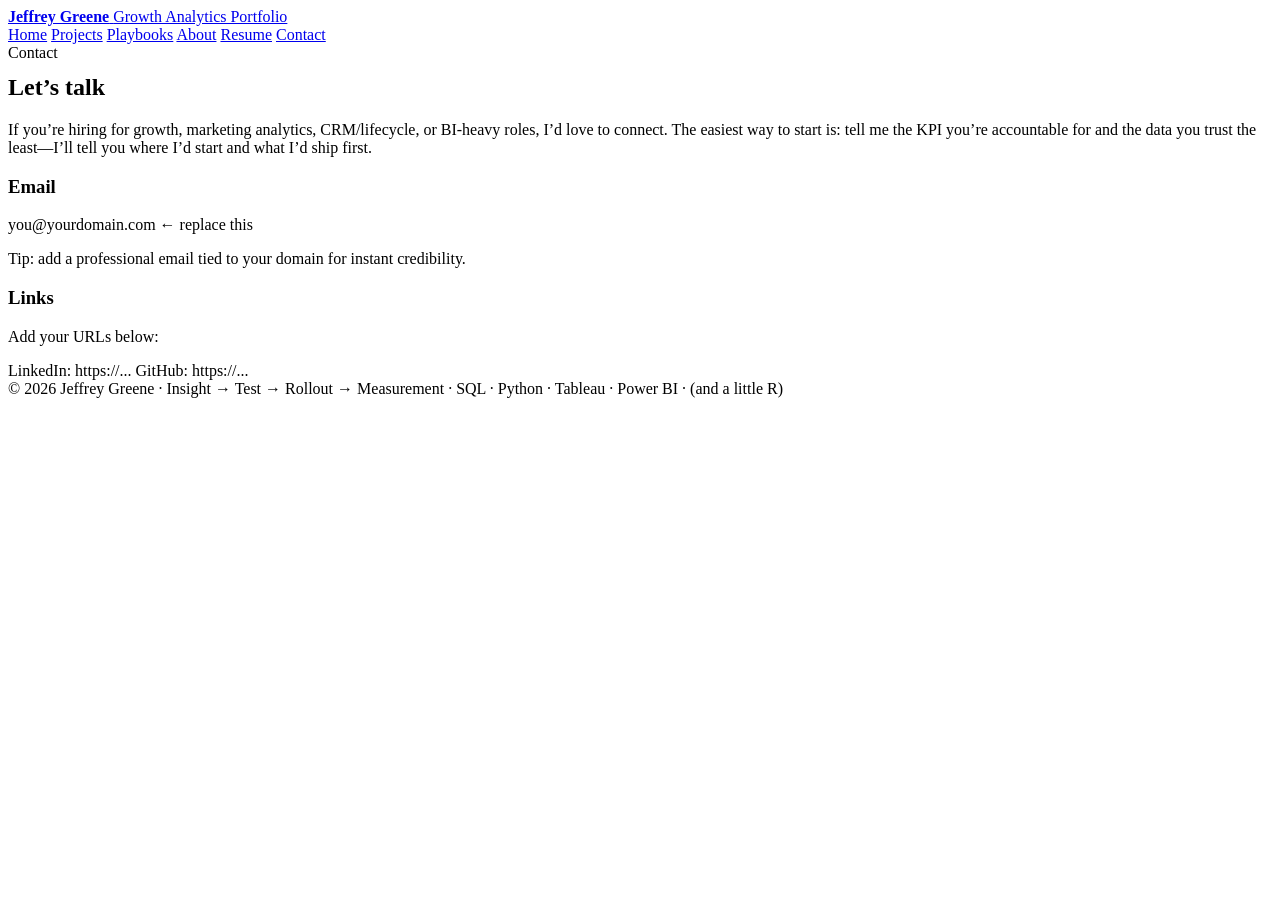
==== contact.html @ 8f245964 "Initial commit: portfolio site" ====
<!doctype html>
<html lang="en">
<head>
  <meta charset="utf-8" />
  <meta name="viewport" content="width=device-width, initial-scale=1" />
  <title>Contact | Jeffrey Greene | Growth Analytics Portfolio</title>
  <meta name="description" content="Jeffrey Greene | Growth Analytics Portfolio — dashboards, experiments, and lifecycle strategy that drive measurable lift."/>
  <link rel="stylesheet" href="assets/styles.css" />
</head>
<body>
  <header class="nav">
    <div class="container nav-inner">
      <a class="brand" href="index.html" aria-label="Home">
        <strong>Jeffrey Greene</strong>
        <span>Growth Analytics Portfolio</span>
      </a>
      <nav class="navlinks" aria-label="Primary">
        <a href="index.html">Home</a>
        <a href="projects.html">Projects</a>
        <a href="playbooks.html">Playbooks</a>
        <a href="about.html">About</a>
        <a href="resume.html">Resume</a>
        <a href="contact.html">Contact</a>
      </nav>
    </div>
  </header>
  <main class="container">
    
<section class="section">
  <div class="badge"><span class="dot"></span><span>Contact</span></div>
  <h1 style="margin-top:12px;">Let’s talk</h1>
  <p class="subhead">If you’re hiring for growth, marketing analytics, CRM/lifecycle, or BI-heavy roles, I’d love to connect. The easiest way to start is: tell me the KPI you’re accountable for and the data you trust the least—I’ll tell you where I’d start and what I’d ship first.</p>

  <div class="grid cols-2" style="margin-top:14px;">
    <div class="card">
      <h3>Email</h3>
      <p><span class="pill">you@yourdomain.com</span> <span class="small">← replace this</span></p>
      <div class="hr"></div>
      <p class="small">Tip: add a professional email tied to your domain for instant credibility.</p>
    </div>
    <div class="card">
      <h3>Links</h3>
      <p class="small">Add your URLs below:</p>
      <div class="code">LinkedIn: https://...
GitHub: https://...</div>
    </div>
  </div>
</section>

  </main>
  <footer class="container footer">
    © 2026 Jeffrey Greene · Insight → Test → Rollout → Measurement · SQL · Python · Tableau · Power BI · (and a little R)
  </footer>
  <script src="assets/main.js"></script>
</body>
</html>
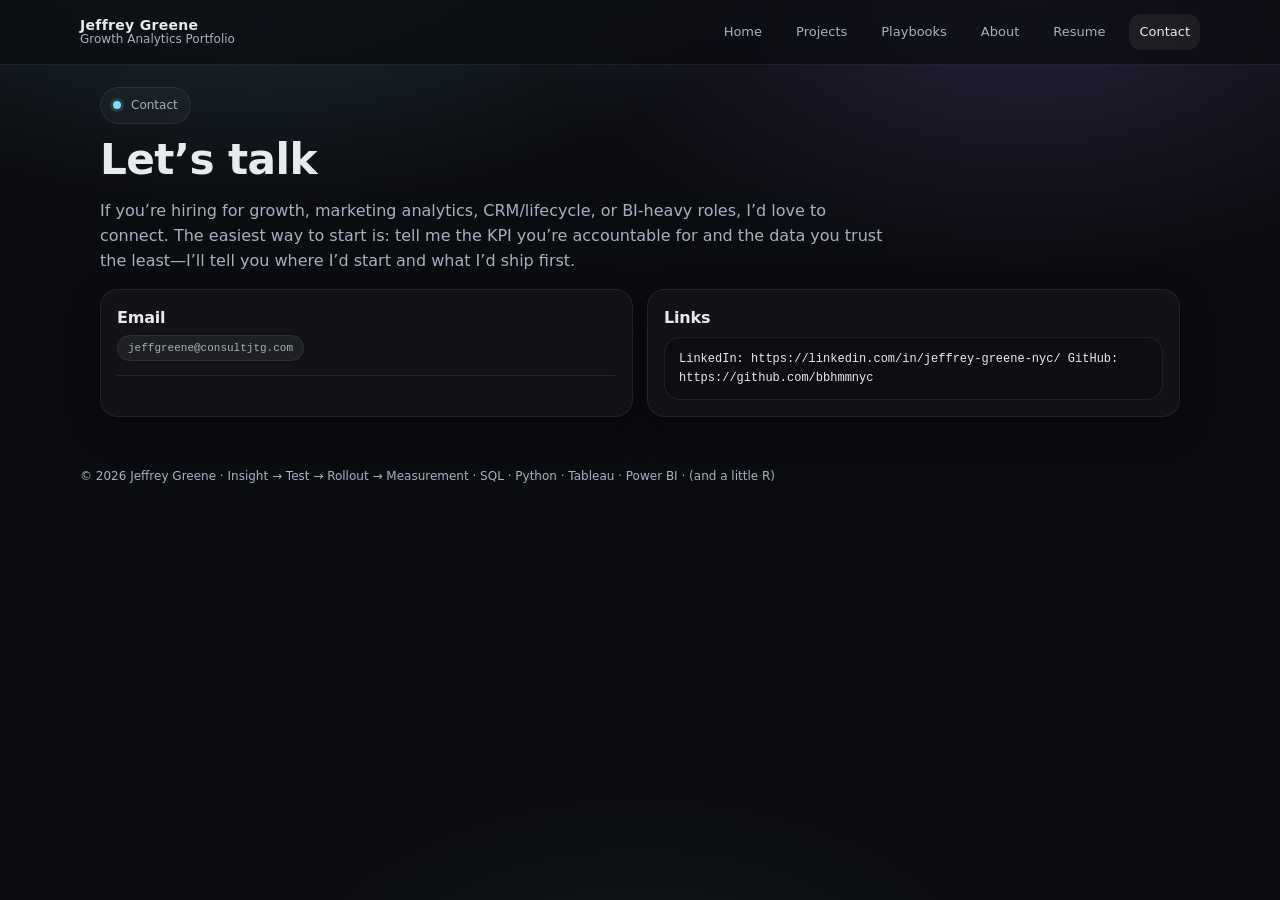
==== commit 66688c9c: "Update contact information in contact.html Signed-off-by: Jeff Greene <jeffgreene@consultjtg.com>" ====
--- a/contact.html
+++ b/contact.html
@@ -34,15 +34,14 @@
   <div class="grid cols-2" style="margin-top:14px;">
     <div class="card">
       <h3>Email</h3>
-      <p><span class="pill">you@yourdomain.com</span> <span class="small">← replace this</span></p>
+      <p><span class="pill">jeffgreene@consultjtg.com</span>
       <div class="hr"></div>
-      <p class="small">Tip: add a professional email tied to your domain for instant credibility.</p>
+      <p class="small"></p>
     </div>
     <div class="card">
       <h3>Links</h3>
-      <p class="small">Add your URLs below:</p>
-      <div class="code">LinkedIn: https://...
-GitHub: https://...</div>
+      <div class="code">LinkedIn: https://linkedin.com/in/jeffrey-greene-nyc/
+GitHub: https://github.com/bbhmmnyc</div>
     </div>
   </div>
 </section>
--- a/assets/styles.css
+++ b/assets/styles.css
@@ -0,0 +1,295 @@
+:root{
+  --bg:#0b0c10;
+  --panel:#111319;
+  --text:#e8eaf0;
+  --muted:#a8b0c0;
+  --line:rgba(255,255,255,.08);
+  --accent:#7cdeff;
+  --accent2:#9b8cff;
+  --ok:#6ee7b7;
+  --warn:#fbbf24;
+  --bad:#fb7185;
+  --shadow: 0 12px 35px rgba(0,0,0,.35);
+  --radius: 18px;
+  --radius2: 28px;
+  --max: 1120px;
+  --mono: ui-monospace, SFMono-Regular, Menlo, Monaco, Consolas, "Liberation Mono", "Courier New", monospace;
+  --sans: ui-sans-serif, system-ui, -apple-system, Segoe UI, Roboto, Helvetica, Arial, "Apple Color Emoji","Segoe UI Emoji";
+}
+*{box-sizing:border-box}
+html,body{height:100%}
+body{
+  margin:0;
+  font-family:var(--sans);
+  color:var(--text);
+  background:
+    radial-gradient(900px 500px at 20% -10%, rgba(124,222,255,.18), transparent 60%),
+    radial-gradient(900px 500px at 80% 0%, rgba(155,140,255,.16), transparent 55%),
+    radial-gradient(700px 500px at 50% 120%, rgba(110,231,183,.08), transparent 60%),
+    var(--bg);
+  line-height:1.55;
+}
+a{color:inherit; text-decoration:none}
+a:hover{color:var(--accent)}
+.container{max-width:var(--max); margin:0 auto; padding:0 20px}
+.nav{
+  position:sticky; top:0; z-index:50;
+  background:rgba(11,12,16,.72);
+  backdrop-filter: blur(10px);
+  border-bottom:1px solid var(--line);
+}
+.nav-inner{display:flex; align-items:center; justify-content:space-between; gap:18px; padding:14px 0}
+.brand{display:flex; flex-direction:column; line-height:1.1}
+.brand strong{font-size:14px; letter-spacing:.3px}
+.brand span{font-size:12px; color:var(--muted)}
+.navlinks{display:flex; gap:14px; flex-wrap:wrap; justify-content:flex-end}
+.navlinks a{
+  font-size:13px; color:var(--muted);
+  padding:8px 10px; border-radius:12px;
+}
+.navlinks a.active, .navlinks a:hover{
+  color:var(--text);
+  background:rgba(255,255,255,.06);
+}
+.hero{padding:44px 0 22px}
+.badge{
+  display:inline-flex; align-items:center; gap:10px;
+  padding:8px 12px; border-radius:999px;
+  border:1px solid var(--line);
+  background:rgba(255,255,255,.03);
+  color:var(--muted);
+  font-size:12px;
+}
+.badge .dot{width:8px; height:8px; border-radius:99px; background:var(--accent); box-shadow:0 0 0 3px rgba(124,222,255,.14)}
+h1{
+  margin:16px 0 10px;
+  font-size: clamp(28px, 3.3vw, 44px);
+  line-height:1.12;
+  letter-spacing:-.6px;
+}
+.subhead{
+  max-width:78ch;
+  font-size:16px;
+  color:var(--muted);
+}
+.cta-row{display:flex; gap:12px; flex-wrap:wrap; margin-top:18px}
+.btn{
+  display:inline-flex; align-items:center; justify-content:center; gap:10px;
+  padding:10px 14px;
+  border-radius:14px;
+  border:1px solid var(--line);
+  background:rgba(255,255,255,.04);
+  color:var(--text);
+  font-weight:600;
+  font-size:13px;
+  box-shadow: 0 1px 0 rgba(255,255,255,.05) inset;
+}
+.btn.primary{
+  background:linear-gradient(135deg, rgba(124,222,255,.18), rgba(155,140,255,.14));
+  border-color: rgba(124,222,255,.28);
+}
+.btn:hover{transform: translateY(-1px); transition: .15s ease}
+.kicker{margin-top:10px; font-size:12px; color:var(--muted)}
+.section{padding:22px 0}
+.hr{height:1px; background:var(--line); margin:18px 0}
+.grid{display:grid; gap:14px}
+.grid.cols-3{grid-template-columns:repeat(3, minmax(0,1fr))}
+.grid.cols-2{grid-template-columns:repeat(2, minmax(0,1fr))}
+@media (max-width: 920px){
+  .grid.cols-3{grid-template-columns:1fr}
+  .grid.cols-2{grid-template-columns:1fr}
+}
+.card{
+  border:1px solid var(--line);
+  background:rgba(255,255,255,.03);
+  border-radius:var(--radius);
+  padding:16px;
+  box-shadow: var(--shadow);
+}
+.card h3{margin:0 0 6px; font-size:16px; letter-spacing:-.2px}
+.card p{margin:0; color:var(--muted); font-size:13px}
+.meta{
+  margin-top:10px;
+  display:flex; gap:10px; flex-wrap:wrap;
+  font-size:12px; color:var(--muted);
+}
+.pill{
+  padding:6px 10px;
+  border-radius:999px;
+  background:rgba(255,255,255,.05);
+  border:1px solid var(--line);
+  font-family:var(--mono);
+  font-size:11px;
+}
+.pill.good{border-color: rgba(110,231,183,.35)}
+.pill.warn{border-color: rgba(251,191,36,.35)}
+.pill.bad{border-color: rgba(251,113,133,.35)}
+.panel{
+  border:1px solid var(--line);
+  border-radius:var(--radius2);
+  background:rgba(255,255,255,.02);
+  padding:18px;
+}
+.small{font-size:12px; color:var(--muted)}
+.h2{
+  margin:0 0 10px;
+  font-size:20px;
+  letter-spacing:-.3px;
+}
+.h3{
+  margin:0 0 8px;
+  font-size:16px;
+}
+.two-col{display:grid; grid-template-columns: 1.2fr .8fr; gap:14px}
+@media (max-width: 920px){ .two-col{grid-template-columns:1fr} }
+.list{
+  margin:0; padding:0 0 0 18px; color:var(--muted)
+}
+.list li{margin:6px 0}
+.callout{
+  padding:14px 16px;
+  border-radius:16px;
+  border:1px solid rgba(124,222,255,.24);
+  background:linear-gradient(135deg, rgba(124,222,255,.08), rgba(155,140,255,.06));
+}
+.toggle{
+  display:flex; gap:8px; align-items:center; flex-wrap:wrap;
+  padding:10px; border:1px solid var(--line);
+  background:rgba(255,255,255,.03);
+  border-radius:16px;
+}
+.toggle button{
+  border:1px solid var(--line);
+  background:rgba(255,255,255,.03);
+  color:var(--muted);
+  padding:8px 10px;
+  border-radius:14px;
+  font-weight:600;
+  cursor:pointer;
+}
+.toggle button.active{
+  color:var(--text);
+  border-color: rgba(124,222,255,.28);
+  background:linear-gradient(135deg, rgba(124,222,255,.16), rgba(155,140,255,.12));
+}
+.filters{display:flex; gap:8px; flex-wrap:wrap; margin-top:10px}
+.filters button{
+  border:1px solid var(--line);
+  background:rgba(255,255,255,.03);
+  color:var(--muted);
+  padding:7px 10px;
+  border-radius:999px;
+  font-size:12px;
+  cursor:pointer;
+}
+.filters button.active{color:var(--text); border-color: rgba(110,231,183,.30)}
+.footer{padding:28px 0 40px; color:var(--muted); font-size:12px}
+.code{
+  font-family:var(--mono);
+  font-size:12px;
+  padding:12px 14px;
+  border-radius:16px;
+  background:rgba(0,0,0,.25);
+  border:1px solid var(--line);
+  overflow:auto;
+}
+.kpis{
+  display:grid; gap:10px; grid-template-columns:repeat(3, minmax(0,1fr));
+}
+@media (max-width: 920px){ .kpis{grid-template-columns:1fr} }
+.kpi{
+  border:1px solid var(--line);
+  border-radius:16px;
+  padding:12px 14px;
+  background:rgba(255,255,255,.03);
+}
+.kpi .label{font-size:11px; color:var(--muted)}
+.kpi .value{font-size:16px; font-weight:700; margin-top:4px}
+.breadcrumb{font-size:12px; color:var(--muted); margin-top:6px}
+.breadcrumb a{color:var(--muted)}
+.breadcrumb a:hover{color:var(--accent)}
+/* === Coming Soon / In Progress states === */
+.status-banner{
+  display:inline-flex; align-items:center; gap:10px;
+  padding:8px 14px; border-radius:999px;
+  font-size:12px; font-weight:600; letter-spacing:.3px;
+  text-transform:uppercase;
+  margin-bottom:14px;
+}
+.status-banner.in-progress{
+  background:linear-gradient(135deg, rgba(251,191,36,.18), rgba(251,113,133,.10));
+  border:1px solid rgba(251,191,36,.40);
+  color:#fde68a;
+}
+.status-banner.live{
+  background:linear-gradient(135deg, rgba(110,231,183,.18), rgba(124,222,255,.10));
+  border:1px solid rgba(110,231,183,.40);
+  color:#a7f3d0;
+}
+.status-banner.planned{
+  background:rgba(255,255,255,.04);
+  border:1px solid var(--line);
+  color:var(--muted);
+}
+.status-banner .pulse{
+  width:8px; height:8px; border-radius:99px;
+  background:var(--warn);
+  box-shadow:0 0 0 0 rgba(251,191,36,.6);
+  animation:pulse 2s infinite;
+}
+@keyframes pulse{
+  0%{box-shadow:0 0 0 0 rgba(251,191,36,.55)}
+  70%{box-shadow:0 0 0 10px rgba(251,191,36,0)}
+  100%{box-shadow:0 0 0 0 rgba(251,191,36,0)}
+}
+.coming-soon-hero{
+  text-align:center;
+  padding:48px 24px;
+  border:1px dashed rgba(124,222,255,.30);
+  border-radius:var(--radius2);
+  background:
+    radial-gradient(500px 200px at 50% 0%, rgba(124,222,255,.10), transparent 60%),
+    rgba(255,255,255,.02);
+  margin:18px 0;
+}
+.coming-soon-hero .big{
+  font-size:clamp(22px, 2.4vw, 32px);
+  letter-spacing:-.4px;
+  margin:8px 0 6px;
+}
+.progress-bar{
+  position:relative;
+  height:8px;
+  background:rgba(255,255,255,.05);
+  border-radius:99px;
+  overflow:hidden;
+  margin:14px 0 6px;
+}
+.progress-bar > span{
+  display:block; height:100%;
+  background:linear-gradient(90deg, var(--accent), var(--accent2));
+  border-radius:99px;
+}
+.timeline{
+  display:grid; gap:10px; margin-top:14px;
+}
+.timeline .step{
+  display:flex; gap:12px; align-items:flex-start;
+  padding:12px 14px;
+  border:1px solid var(--line);
+  border-radius:14px;
+  background:rgba(255,255,255,.02);
+}
+.timeline .step .dot-num{
+  flex:none;
+  width:26px; height:26px; border-radius:99px;
+  display:flex; align-items:center; justify-content:center;
+  font-size:12px; font-weight:700;
+  background:rgba(255,255,255,.05);
+  border:1px solid var(--line);
+  color:var(--muted);
+}
+.timeline .step.done .dot-num{background:linear-gradient(135deg, rgba(110,231,183,.35), rgba(124,222,255,.20)); color:#fff; border-color:rgba(110,231,183,.45)}
+.timeline .step.now .dot-num{background:linear-gradient(135deg, rgba(251,191,36,.35), rgba(251,113,133,.20)); color:#fff; border-color:rgba(251,191,36,.45)}
+.timeline .step .what{font-weight:600; font-size:14px}
+.timeline .step .when{font-size:12px; color:var(--muted); margin-top:2px}
